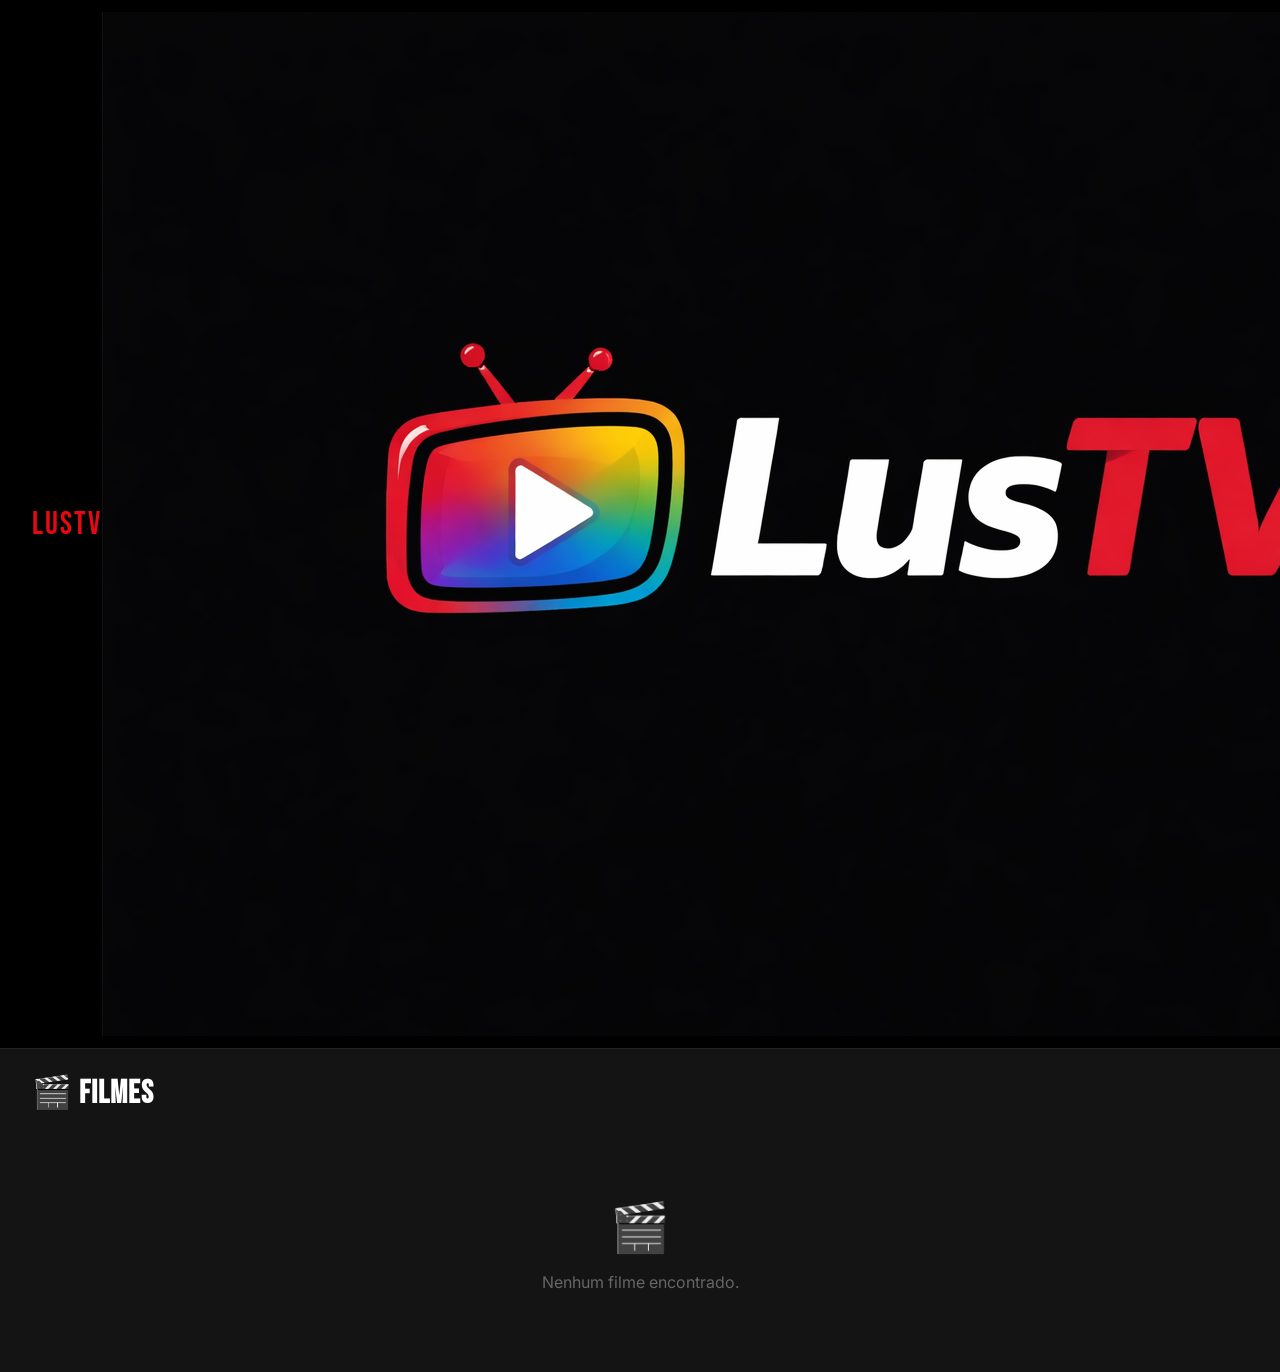
==== index.html @ 3dfade58 "Update index.html" ====
<!DOCTYPE html>
<html lang="pt-BR">
<head>
  <meta charset="UTF-8">
  <meta name="viewport" content="width=device-width, initial-scale=1.0">
  <title>Cineflix</title>
  <link rel="stylesheet" href="style.css">
</head>
<body>

  <header>
    <div class="logo">LusTV</div>
    <img src="logo.png" class="logo">

    <nav id="nav">
      <button class="active" data-aba="filmes">🎬 Filmes</button>
      <button data-aba="series">📺 Séries</button>
      <button data-aba="documentarios">🎥 Documentários</button>
      <button data-aba="animes">🎌 Animes</button>
      <button data-aba="favoritos">❤️ Favoritos</button>
    </nav>
    <div class="search-wrap">
      <svg viewBox="0 0 24 24" xmlns="http://www.w3.org/2000/svg">
        <path d="M21 21l-4.35-4.35M17 11A6 6 0 1 1 5 11a6 6 0 0 1 12 0z" fill="none" stroke="#888" stroke-width="2.5" stroke-linecap="round"/>
      </svg>
      <input type="text" id="search" placeholder="Buscar...">
    </div>
  </header>

  <h1 id="page-title">🎬 Filmes</h1>
  <div id="main-content"></div>

  <script src="filme.js"></script>
</body>
</html>
---- style.css ----
@import url('https://fonts.googleapis.com/css2?family=Bebas+Neue&family=Inter:wght@400;500;600;700&display=swap');

* { box-sizing: border-box; margin: 0; padding: 0; }

body {
  background: #141414;
  color: #fff;
  font-family: 'Inter', sans-serif;
  min-height: 100vh;
}

/* ====== HEADER ====== */
header {
  background: #000;
  padding: 0.75rem 2rem;
  display: flex;
  align-items: center;
  justify-content: space-between;
  position: sticky;
  top: 0;
  z-index: 100;
  border-bottom: 1px solid #222;
}

.logo {
  color: #e50914;
  font-family: 'Bebas Neue', sans-serif;
  font-size: 2rem;
  letter-spacing: 2px;
}

nav {
  display: flex;
  gap: 0.25rem;
}

nav button {
  background: none;
  border: none;
  color: #aaa;
  font-size: 0.85rem;
  font-family: 'Inter', sans-serif;
  cursor: pointer;
  padding: 6px 12px;
  border-radius: 4px;
  border-bottom: 2px solid transparent;
  transition: color 0.2s, border-color 0.2s, background 0.2s;
}

nav button:hover { color: #fff; background: #1a1a1a; }
nav button.active { color: #fff; border-bottom: 2px solid #e50914; }

/* ====== BUSCA ====== */
.search-wrap {
  display: flex;
  align-items: center;
  background: #1a1a1a;
  border: 1px solid #333;
  border-radius: 20px;
  padding: 5px 14px;
  gap: 8px;
  transition: border-color 0.2s;
}

.search-wrap:focus-within { border-color: #666; }

.search-wrap svg { width: 14px; height: 14px; fill: #888; flex-shrink: 0; }

.search-wrap input {
  background: none;
  border: none;
  color: #fff;
  font-size: 0.85rem;
  font-family: 'Inter', sans-serif;
  outline: none;
  width: 180px;
}

.search-wrap input::placeholder { color: #666; }

/* ====== PAGE TITLE ====== */
#page-title {
  font-family: 'Bebas Neue', sans-serif;
  font-size: 2rem;
  letter-spacing: 1px;
  padding: 1.5rem 2rem 0.25rem;
  color: #fff;
}

/* ====== SECTION LABEL ====== */
.section-label {
  font-size: 1rem;
  font-weight: 600;
  color: #e5e5e5;
  padding: 1.4rem 2rem 0.5rem;
}

/* ====== GRID ====== */
.grid {
  display: grid;
  grid-template-columns: repeat(auto-fill, minmax(145px, 1fr));
  gap: 10px;
  padding: 0.5rem 2rem;
}

/* ====== CARD ====== */
.movie-card {
  position: relative;
  border-radius: 6px;
  overflow: hidden;
  cursor: pointer;
  background: #222;
  aspect-ratio: 2/3;
  transition: transform 0.25s ease, box-shadow 0.25s ease;
}

.movie-card:hover {
  transform: scale(1.05);
  box-shadow: 0 12px 32px rgba(0, 0, 0, 0.85);
  z-index: 2;
}

.movie-card img {
  width: 100%;
  height: 100%;
  object-fit: cover;
  display: block;
}

.placeholder-img {
  width: 100%;
  height: 100%;
  background: #2a2a2a;
  display: flex;
  align-items: center;
  justify-content: center;
  font-size: 2.5rem;
  color: #444;
}

.card-overlay {
  position: absolute;
  bottom: 0; left: 0; right: 0;
  background: linear-gradient(to top, rgba(0,0,0,0.95) 0%, transparent 100%);
  padding: 2rem 0.6rem 0.6rem;
  opacity: 0;
  transition: opacity 0.25s;
}

.movie-card:hover .card-overlay { opacity: 1; }

.card-title {
  font-size: 0.75rem;
  font-weight: 600;
  line-height: 1.3;
  color: #fff;
}

/* ====== FAV BUTTON ====== */
.fav-btn {
  position: absolute;
  top: 6px; right: 6px;
  background: rgba(0, 0, 0, 0.65);
  border: 1.5px solid rgba(255,255,255,0.2);
  border-radius: 50%;
  width: 30px;
  height: 30px;
  display: flex;
  align-items: center;
  justify-content: center;
  cursor: pointer;
  font-size: 13px;
  line-height: 1;
  transition: background 0.2s, transform 0.15s, border-color 0.2s;
  opacity: 0;
  color: #fff;
}

.movie-card:hover .fav-btn { opacity: 1; }
.fav-btn:hover { transform: scale(1.2); border-color: rgba(255,255,255,0.5); }
.fav-btn.active {
  background: #e50914;
  border-color: #e50914;
  opacity: 1;
}

/* ====== EMPTY STATE ====== */
.empty-state {
  text-align: center;
  color: #666;
  padding: 5rem 2rem;
  font-size: 1rem;
}

.empty-state span {
  display: block;
  font-size: 3rem;
  margin-bottom: 1rem;
}

/* ====== LOADING ====== */
.loading {
  display: flex;
  gap: 8px;
  padding: 3rem;
  justify-content: center;
  align-items: center;
}

.dot {
  width: 9px; height: 9px;
  background: #e50914;
  border-radius: 50%;
  animation: bounce 0.9s infinite ease-in-out;
}

.dot:nth-child(2) { animation-delay: 0.15s; }
.dot:nth-child(3) { animation-delay: 0.3s; }

@keyframes bounce {
  0%, 80%, 100% { transform: scale(0.5); opacity: 0.3; }
  40%            { transform: scale(1);   opacity: 1; }
}

/* ====== RESPONSIVE ====== */
@media (max-width: 768px) {
  header { flex-wrap: wrap; gap: 0.75rem; padding: 0.75rem 1rem; }
  nav { order: 3; width: 100%; overflow-x: auto; gap: 0; }
  nav button { white-space: nowrap; font-size: 0.8rem; padding: 5px 10px; }
  .search-wrap { order: 2; }
  .search-wrap input { width: 120px; }
  .grid { grid-template-columns: repeat(auto-fill, minmax(110px, 1fr)); padding: 0.5rem 1rem; }
  #page-title { padding: 1rem 1rem 0.25rem; }
  .section-label { padding: 1rem 1rem 0.4rem; }
}
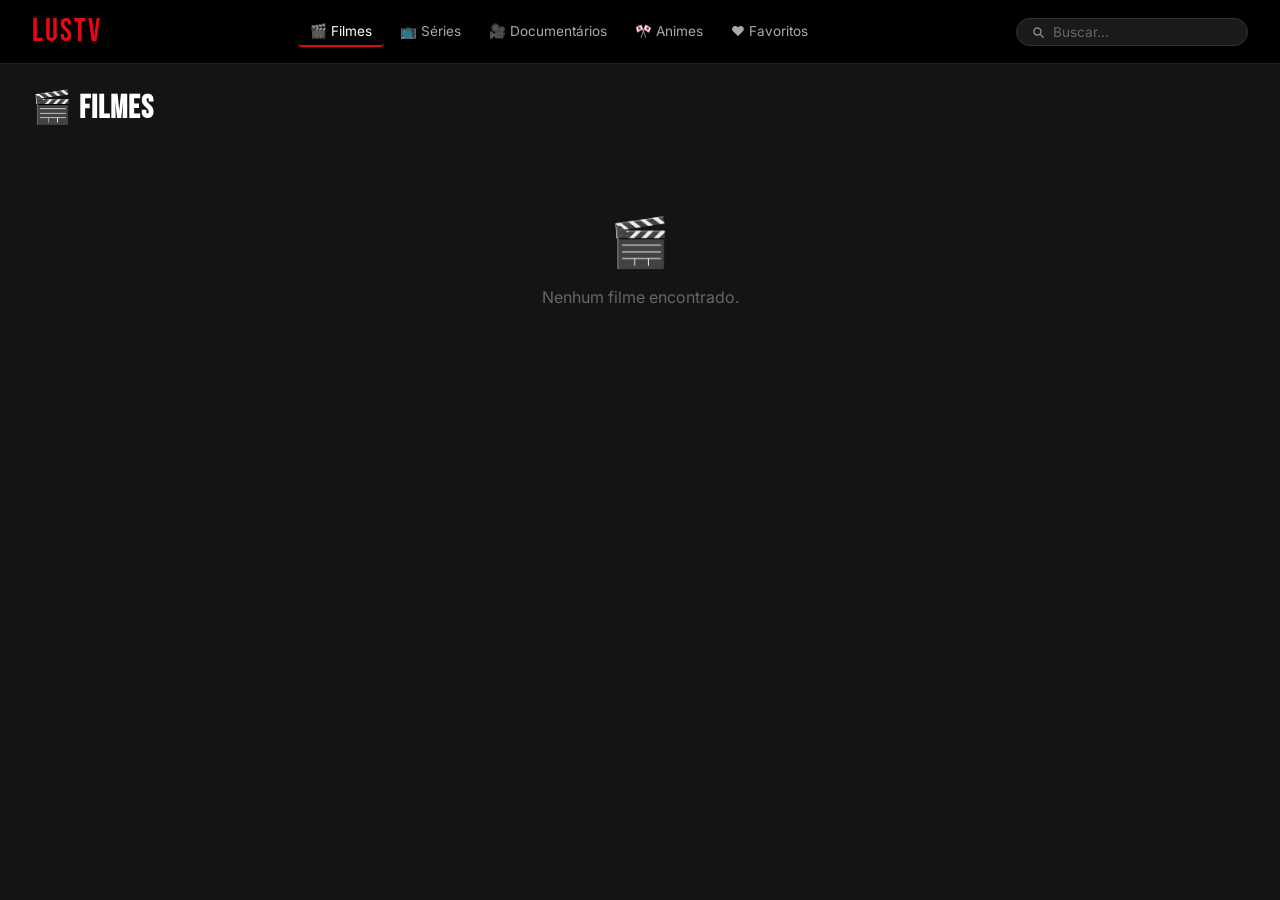
==== commit 5886732b: "Update index.html" ====
--- a/index.html
+++ b/index.html
@@ -10,8 +10,6 @@
 
   <header>
     <div class="logo">LusTV</div>
-    <img src="logo.png" class="logo">
-
     <nav id="nav">
       <button class="active" data-aba="filmes">🎬 Filmes</button>
       <button data-aba="series">📺 Séries</button>
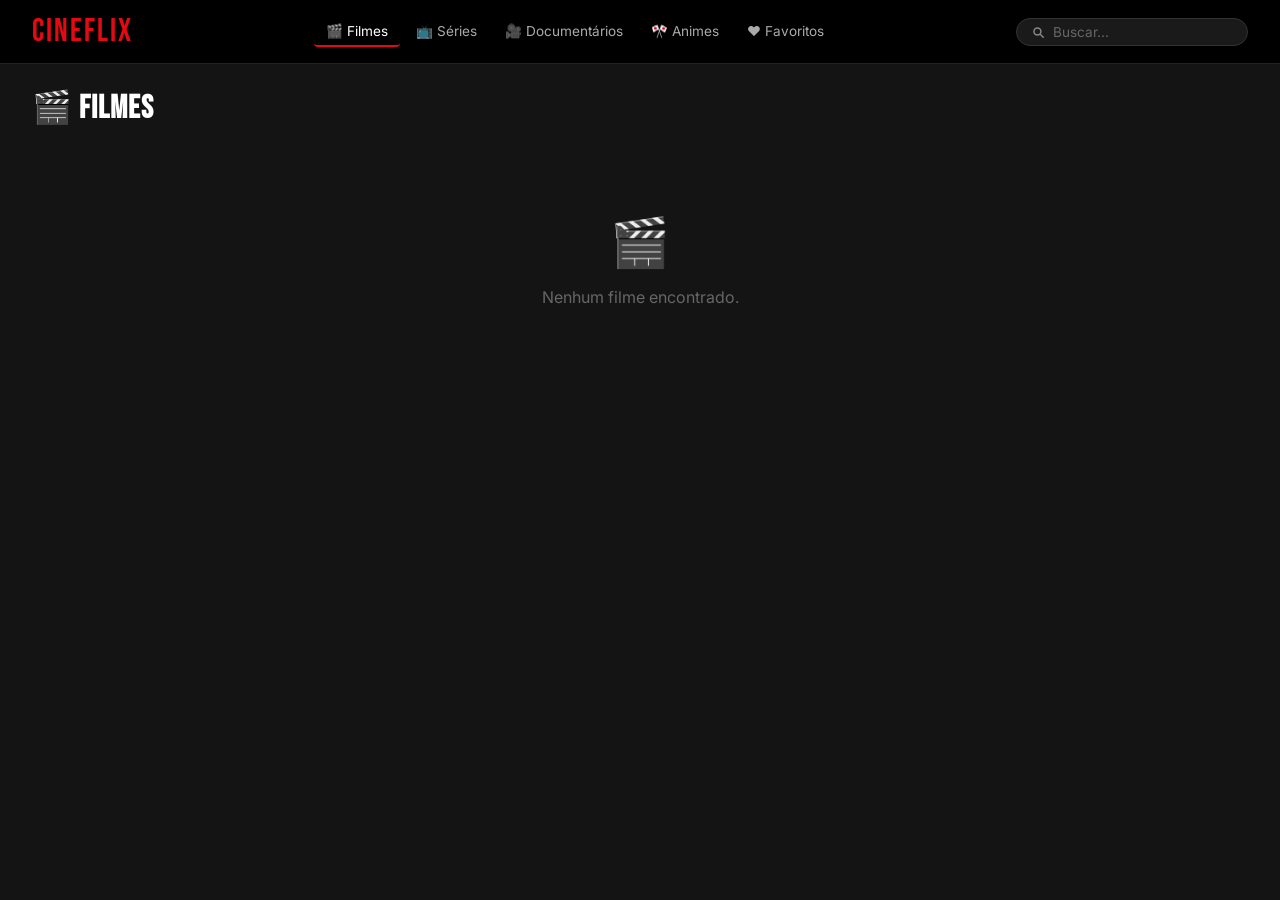
==== commit 9af6d51f: "Update index.html" ====
--- a/index.html
+++ b/index.html
@@ -9,7 +9,7 @@
 <body>
 
   <header>
-    <div class="logo">LusTV</div>
+    <div class="logo">CINEFLIX</div>
     <nav id="nav">
       <button class="active" data-aba="filmes">🎬 Filmes</button>
       <button data-aba="series">📺 Séries</button>
@@ -28,6 +28,23 @@
   <h1 id="page-title">🎬 Filmes</h1>
   <div id="main-content"></div>
 
+  <!-- MODAL -->
+  <div id="modal-overlay">
+    <div id="modal">
+      <button id="modal-close">✕</button>
+      <div id="modal-trailer"></div>
+      <div id="modal-body">
+        <div id="modal-poster"></div>
+        <div id="modal-info">
+          <h2 id="modal-title"></h2>
+          <div id="modal-meta"></div>
+          <p id="modal-overview"></p>
+          <button id="modal-fav-btn">♡ Favoritar</button>
+        </div>
+      </div>
+    </div>
+  </div>
+
   <script src="filme.js"></script>
 </body>
 </html>
--- a/style.css
+++ b/style.css
@@ -233,3 +233,172 @@
   #page-title { padding: 1rem 1rem 0.25rem; }
   .section-label { padding: 1rem 1rem 0.4rem; }
 }
+
+/* ====== MODAL ====== */
+#modal-overlay {
+  display: none;
+  position: fixed;
+  inset: 0;
+  background: rgba(0, 0, 0, 0.85);
+  z-index: 999;
+  align-items: center;
+  justify-content: center;
+  padding: 1.5rem;
+  backdrop-filter: blur(4px);
+}
+
+#modal-overlay.open {
+  display: flex;
+}
+
+#modal {
+  background: #1a1a1a;
+  border-radius: 10px;
+  width: 100%;
+  max-width: 860px;
+  max-height: 90vh;
+  overflow-y: auto;
+  position: relative;
+  animation: modalIn 0.25s ease;
+}
+
+@keyframes modalIn {
+  from { transform: scale(0.93); opacity: 0; }
+  to   { transform: scale(1);    opacity: 1; }
+}
+
+#modal-close {
+  position: absolute;
+  top: 12px; right: 14px;
+  background: rgba(0,0,0,0.6);
+  border: none;
+  color: #fff;
+  font-size: 1.3rem;
+  cursor: pointer;
+  width: 34px;
+  height: 34px;
+  border-radius: 50%;
+  display: flex;
+  align-items: center;
+  justify-content: center;
+  z-index: 10;
+  transition: background 0.2s;
+}
+
+#modal-close:hover { background: #e50914; }
+
+#modal-trailer {
+  width: 100%;
+  aspect-ratio: 16/9;
+  background: #000;
+  border-radius: 10px 10px 0 0;
+  overflow: hidden;
+}
+
+#modal-trailer iframe {
+  width: 100%;
+  height: 100%;
+  border: none;
+  display: block;
+}
+
+.modal-no-trailer {
+  width: 100%;
+  aspect-ratio: 16/9;
+  background: #111;
+  display: flex;
+  flex-direction: column;
+  align-items: center;
+  justify-content: center;
+  color: #444;
+  font-size: 0.9rem;
+  gap: 0.5rem;
+  border-radius: 10px 10px 0 0;
+}
+
+.modal-no-trailer span { font-size: 2.5rem; }
+
+#modal-body {
+  padding: 1.5rem;
+  display: flex;
+  gap: 1.25rem;
+}
+
+#modal-poster {
+  flex-shrink: 0;
+  width: 110px;
+  border-radius: 6px;
+  overflow: hidden;
+  background: #222;
+  align-self: flex-start;
+}
+
+#modal-poster img {
+  width: 100%;
+  display: block;
+}
+
+#modal-info { flex: 1; }
+
+#modal-title {
+  font-family: 'Bebas Neue', sans-serif;
+  font-size: 1.6rem;
+  letter-spacing: 1px;
+  margin-bottom: 0.4rem;
+  color: #fff;
+  line-height: 1.2;
+}
+
+#modal-meta {
+  display: flex;
+  gap: 0.75rem;
+  flex-wrap: wrap;
+  margin-bottom: 0.9rem;
+}
+
+.modal-badge {
+  background: #2a2a2a;
+  border: 1px solid #333;
+  color: #aaa;
+  font-size: 0.75rem;
+  padding: 3px 10px;
+  border-radius: 20px;
+}
+
+.modal-badge.rating {
+  background: #e50914;
+  border-color: #e50914;
+  color: #fff;
+  font-weight: 600;
+}
+
+#modal-overview {
+  font-size: 0.875rem;
+  line-height: 1.7;
+  color: #bbb;
+  margin-bottom: 1.1rem;
+}
+
+#modal-fav-btn {
+  background: none;
+  border: 1.5px solid #e50914;
+  color: #e50914;
+  font-size: 0.85rem;
+  padding: 7px 18px;
+  border-radius: 20px;
+  cursor: pointer;
+  transition: background 0.2s, color 0.2s;
+  font-family: 'Inter', sans-serif;
+}
+
+#modal-fav-btn:hover,
+#modal-fav-btn.active {
+  background: #e50914;
+  color: #fff;
+}
+
+@media (max-width: 600px) {
+  #modal-body { flex-direction: column; }
+  #modal-poster { width: 80px; }
+  #modal-title { font-size: 1.3rem; }
+}
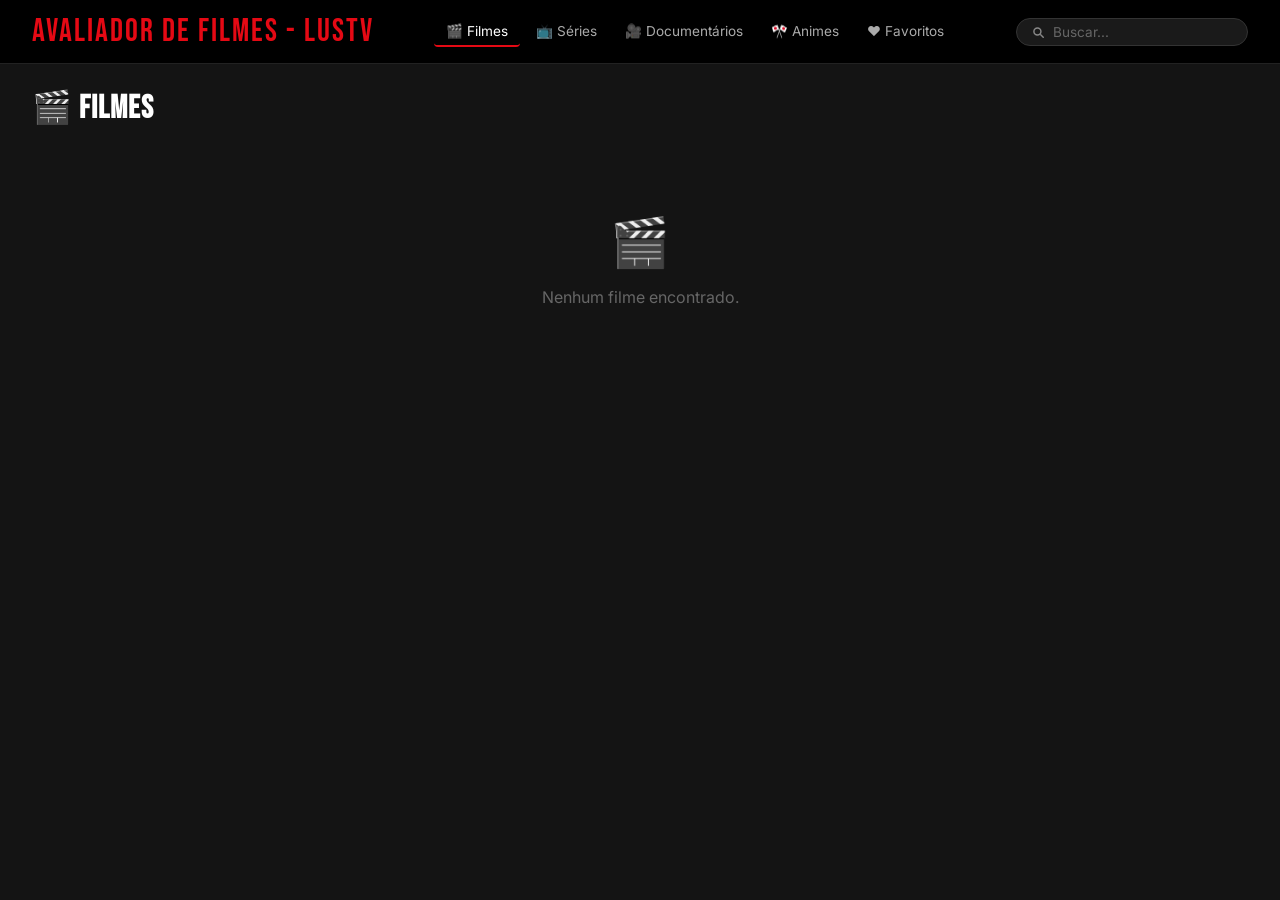
==== commit 995a92a2: "Update index.html" ====
--- a/index.html
+++ b/index.html
@@ -9,7 +9,7 @@
 <body>
 
   <header>
-    <div class="logo">CINEFLIX</div>
+    <div class="logo">Avaliador de Filmes - LusTV</div>
     <nav id="nav">
       <button class="active" data-aba="filmes">🎬 Filmes</button>
       <button data-aba="series">📺 Séries</button>
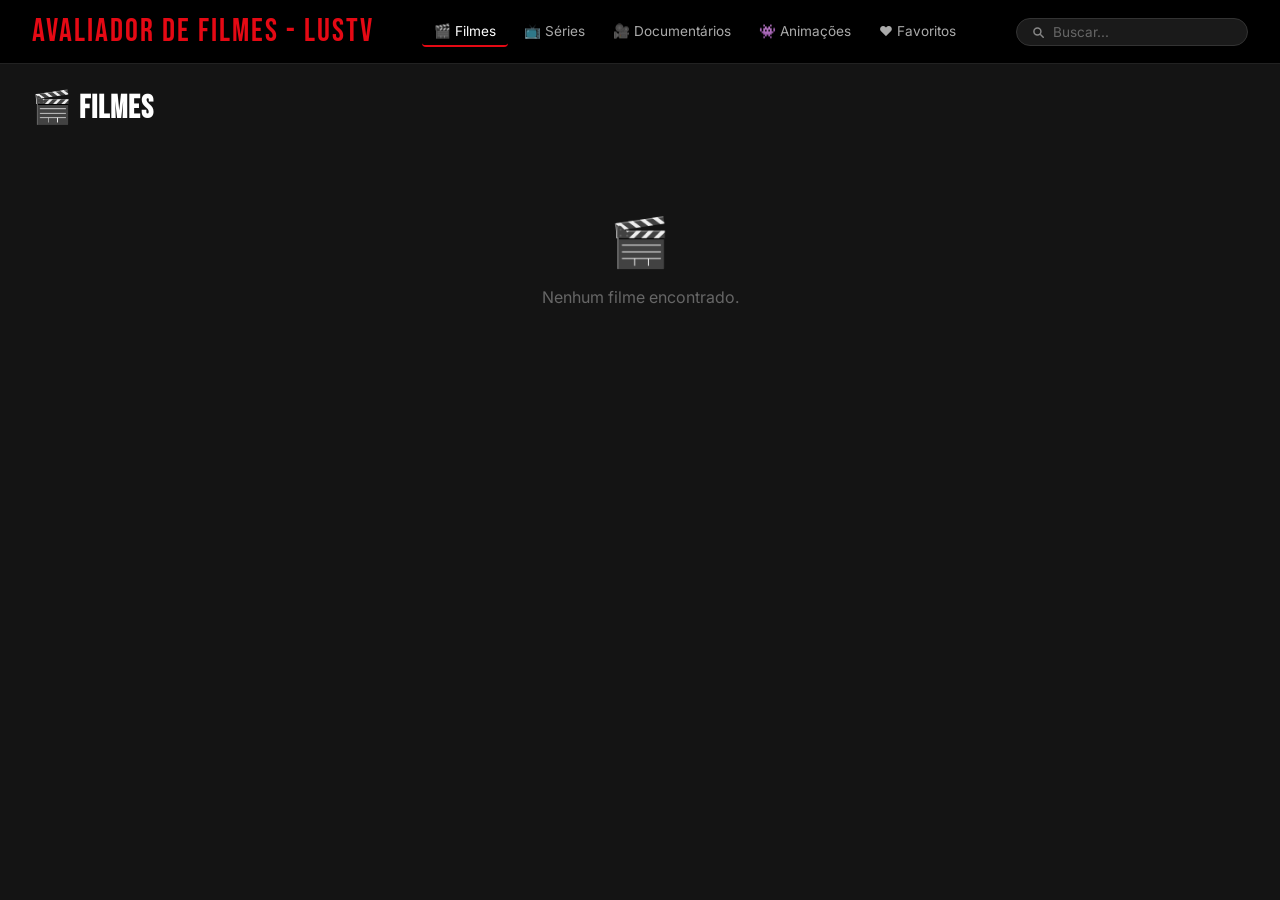
==== commit e6d1039a: "Update index.html" ====
--- a/index.html
+++ b/index.html
@@ -14,7 +14,7 @@
       <button class="active" data-aba="filmes">🎬 Filmes</button>
       <button data-aba="series">📺 Séries</button>
       <button data-aba="documentarios">🎥 Documentários</button>
-      <button data-aba="animes">🎌 Animes</button>
+      <button data-aba="animes">👾 Animações</button>
       <button data-aba="favoritos">❤️ Favoritos</button>
     </nav>
     <div class="search-wrap">
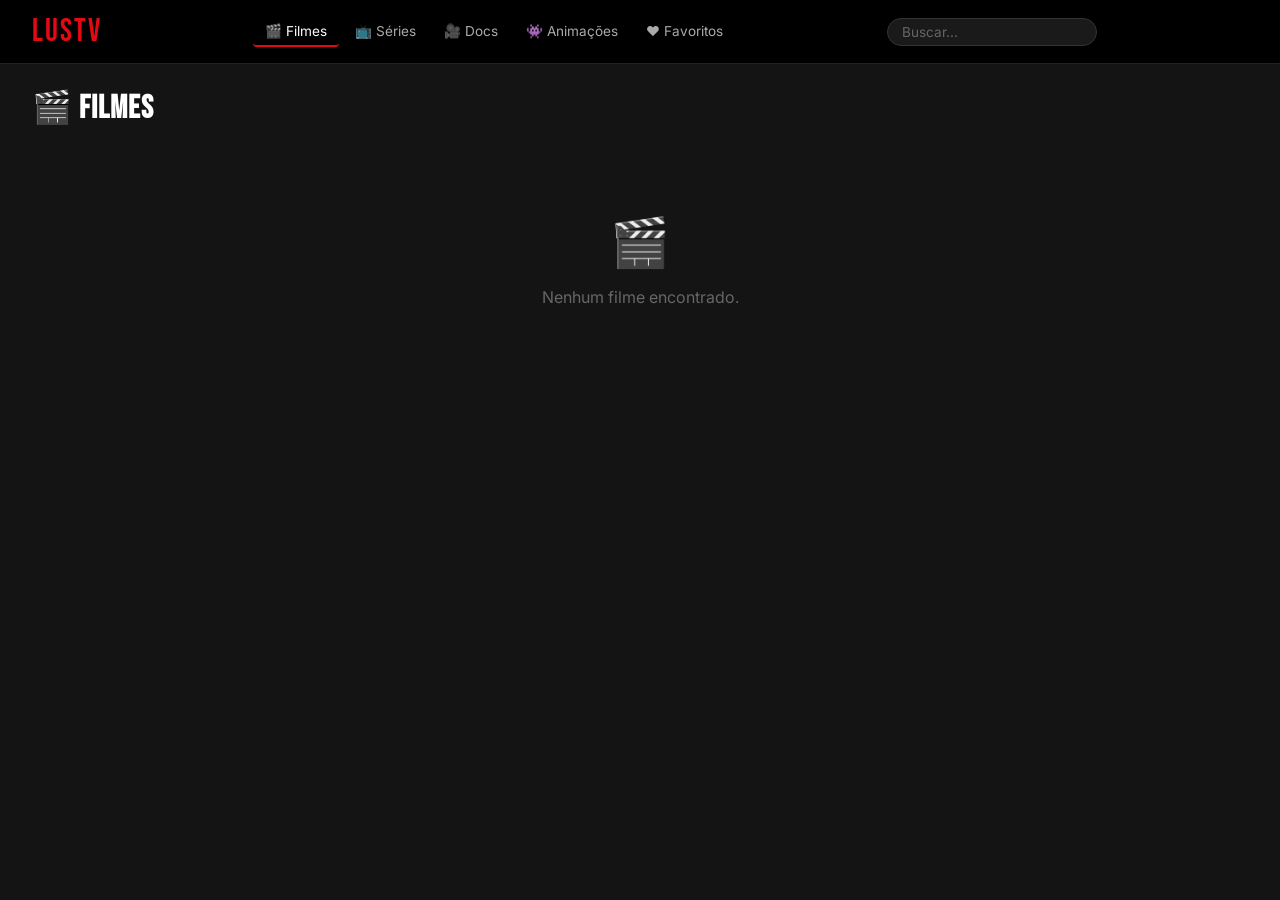
==== commit 48c656ee: "Update index.html" ====
--- a/index.html
+++ b/index.html
@@ -2,49 +2,108 @@
 <html lang="pt-BR">
 <head>
   <meta charset="UTF-8">
-  <meta name="viewport" content="width=device-width, initial-scale=1.0">
-  <title>Cineflix</title>
+  <title>LusTV</title>
   <link rel="stylesheet" href="style.css">
 </head>
 <body>
 
-  <header>
-    <div class="logo">Avaliador de Filmes - LusTV</div>
-    <nav id="nav">
-      <button class="active" data-aba="filmes">🎬 Filmes</button>
-      <button data-aba="series">📺 Séries</button>
-      <button data-aba="documentarios">🎥 Documentários</button>
-      <button data-aba="animes">👾 Animações</button>
-      <button data-aba="favoritos">❤️ Favoritos</button>
-    </nav>
-    <div class="search-wrap">
-      <svg viewBox="0 0 24 24" xmlns="http://www.w3.org/2000/svg">
-        <path d="M21 21l-4.35-4.35M17 11A6 6 0 1 1 5 11a6 6 0 0 1 12 0z" fill="none" stroke="#888" stroke-width="2.5" stroke-linecap="round"/>
-      </svg>
-      <input type="text" id="search" placeholder="Buscar...">
+<header>
+  <div class="logo">LusTV</div>
+
+  <nav>
+    <button class="active" data-aba="filmes">🎬 Filmes</button>
+    <button data-aba="series">📺 Séries</button>
+    <button data-aba="documentarios">🎥 Docs</button>
+    <button data-aba="animes">👾 Animações</button>
+    <button data-aba="favoritos">❤️ Favoritos</button>
+  </nav>
+
+  <div class="search-wrap">
+    <input type="text" id="search" placeholder="Buscar...">
+  </div>
+
+  <div id="login-box">
+    <!-- preenchido pelo JS -->
+  </div>
+</header>
+
+<h1 id="page-title">🎬 Filmes</h1>
+<div id="main-content"></div>
+
+<!-- ======= MODAL FILME ======= -->
+<div id="modal-overlay">
+  <div id="modal">
+    <button id="modal-close">✕</button>
+    <div id="modal-trailer"></div>
+
+    <div id="modal-body">
+      <div id="modal-poster"></div>
+
+      <div id="modal-info">
+        <h2 id="modal-title"></h2>
+        <div id="modal-meta"></div>
+        <p id="modal-overview"></p>
+        <button id="modal-fav-btn">♡ Favoritar</button>
+      </div>
     </div>
-  </header>
 
-  <h1 id="page-title">🎬 Filmes</h1>
-  <div id="main-content"></div>
+    <!-- AVALIAÇÕES DENTRO DO MODAL -->
+    <section id="avaliacoes">
+      <div class="av-form-card" id="av-form-wrap">
+        <h3>Avaliar</h3>
 
-  <!-- MODAL -->
-  <div id="modal-overlay">
-    <div id="modal">
-      <button id="modal-close">✕</button>
-      <div id="modal-trailer"></div>
-      <div id="modal-body">
-        <div id="modal-poster"></div>
-        <div id="modal-info">
-          <h2 id="modal-title"></h2>
-          <div id="modal-meta"></div>
-          <p id="modal-overview"></p>
-          <button id="modal-fav-btn">♡ Favoritar</button>
+        <div id="av-login-aviso" style="display:none">
+          <p>Faça <a href="#" id="av-link-login">login</a> para avaliar.</p>
+        </div>
+
+        <div id="av-form-fields">
+          <div class="av-estrelas" id="av-estrelas">
+            <button data-v="1">★</button>
+            <button data-v="2">★</button>
+            <button data-v="3">★</button>
+            <button data-v="4">★</button>
+            <button data-v="5">★</button>
+          </div>
+          <span id="av-hint">Selecione uma nota</span>
+          <textarea id="av-comentario" placeholder="Comentário (opcional)..."></textarea>
+          <button id="av-btn" disabled>Enviar avaliação</button>
         </div>
       </div>
+
+      <div class="av-lista-card">
+        <h3>Avaliações</h3>
+        <div id="av-resumo"></div>
+        <div id="av-lista"></div>
+      </div>
+    </section>
+  </div>
+</div>
+
+<!-- ======= MODAL LOGIN ======= -->
+<div id="login-modal-overlay">
+  <div id="login-modal">
+    <button id="login-modal-close">✕</button>
+    <div class="login-modal-header">
+      <div class="login-logo">LusTV</div>
+      <p>Entre para salvar favoritos e avaliar títulos</p>
+    </div>
+
+    <div class="login-modal-body">
+      <div class="login-field">
+        <label for="lm-nome">Nome de usuário</label>
+        <input type="text" id="lm-nome" placeholder="Como quer ser chamado?" maxlength="30" autocomplete="off">
+      </div>
+      <div class="login-field">
+        <label for="lm-senha">Senha</label>
+        <input type="password" id="lm-senha" placeholder="Crie uma senha" maxlength="40">
+      </div>
+      <div id="login-error" class="login-error"></div>
+      <button id="lm-entrar-btn">Entrar / Cadastrar</button>
+      <p class="login-hint">Novo usuário? Basta digitar um nome e senha — a conta é criada automaticamente.</p>
     </div>
   </div>
+</div>
 
-  <script src="filme.js"></script>
+<script src="filme.js"></script>
 </body>
 </html>
--- a/style.css
+++ b/style.css
@@ -64,8 +64,6 @@
 
 .search-wrap:focus-within { border-color: #666; }
 
-.search-wrap svg { width: 14px; height: 14px; fill: #888; flex-shrink: 0; }
-
 .search-wrap input {
   background: none;
   border: none;
@@ -77,6 +75,193 @@
 }
 
 .search-wrap input::placeholder { color: #666; }
+
+/* ====== LOGIN BOX (header) ====== */
+#login-box {
+  display: flex;
+  align-items: center;
+  gap: 8px;
+}
+
+.btn-entrar {
+  background: #e50914;
+  border: none;
+  color: #fff;
+  font-family: 'Inter', sans-serif;
+  font-size: 0.82rem;
+  font-weight: 600;
+  padding: 6px 16px;
+  border-radius: 20px;
+  cursor: pointer;
+  transition: background 0.2s;
+}
+.btn-entrar:hover { background: #b8070f; }
+
+.user-chip {
+  display: flex;
+  align-items: center;
+  gap: 8px;
+  background: rgba(255,255,255,0.06);
+  border: 1px solid #333;
+  border-radius: 20px;
+  padding: 4px 12px 4px 5px;
+}
+
+.user-avatar-sm {
+  width: 28px;
+  height: 28px;
+  border-radius: 50%;
+  background: #e50914;
+  display: flex;
+  align-items: center;
+  justify-content: center;
+  font-size: 11px;
+  font-weight: 700;
+  color: #fff;
+  flex-shrink: 0;
+}
+
+.user-chip-nome {
+  font-size: 0.82rem;
+  font-weight: 500;
+  color: #eee;
+}
+
+.btn-sair {
+  background: none;
+  border: none;
+  color: #666;
+  font-size: 0.75rem;
+  cursor: pointer;
+  padding: 2px 4px;
+  font-family: 'Inter', sans-serif;
+  transition: color 0.2s;
+}
+.btn-sair:hover { color: #e50914; }
+
+/* ====== MODAL LOGIN ====== */
+#login-modal-overlay {
+  display: none;
+  position: fixed;
+  inset: 0;
+  background: rgba(0,0,0,0.85);
+  z-index: 1100;
+  align-items: center;
+  justify-content: center;
+  padding: 1.5rem;
+  backdrop-filter: blur(6px);
+}
+#login-modal-overlay.open { display: flex; }
+
+#login-modal {
+  background: #1a1a1a;
+  border: 1px solid #2a2a2a;
+  border-radius: 12px;
+  width: 100%;
+  max-width: 400px;
+  position: relative;
+  animation: modalIn 0.22s ease;
+}
+
+#login-modal-close {
+  position: absolute;
+  top: 12px; right: 14px;
+  background: rgba(0,0,0,0.5);
+  border: none;
+  color: #aaa;
+  font-size: 1.1rem;
+  cursor: pointer;
+  width: 30px; height: 30px;
+  border-radius: 50%;
+  display: flex;
+  align-items: center;
+  justify-content: center;
+  transition: background 0.2s, color 0.2s;
+}
+#login-modal-close:hover { background: #e50914; color: #fff; }
+
+.login-modal-header {
+  padding: 2rem 2rem 1rem;
+  text-align: center;
+  border-bottom: 1px solid #222;
+}
+
+.login-logo {
+  color: #e50914;
+  font-family: 'Bebas Neue', sans-serif;
+  font-size: 2.2rem;
+  letter-spacing: 3px;
+  margin-bottom: 0.4rem;
+}
+
+.login-modal-header p {
+  font-size: 0.85rem;
+  color: #777;
+}
+
+.login-modal-body {
+  padding: 1.5rem 2rem 2rem;
+  display: flex;
+  flex-direction: column;
+  gap: 1rem;
+}
+
+.login-field {
+  display: flex;
+  flex-direction: column;
+  gap: 5px;
+}
+
+.login-field label {
+  font-size: 0.78rem;
+  font-weight: 600;
+  color: #888;
+  text-transform: uppercase;
+  letter-spacing: 0.5px;
+}
+
+.login-field input {
+  background: #111;
+  border: 1px solid #2e2e2e;
+  border-radius: 8px;
+  padding: 10px 13px;
+  font-size: 0.9rem;
+  font-family: 'Inter', sans-serif;
+  color: #fff;
+  outline: none;
+  transition: border-color 0.2s, box-shadow 0.2s;
+}
+.login-field input:focus {
+  border-color: #e50914;
+  box-shadow: 0 0 0 2px rgba(229,9,20,0.18);
+}
+
+.login-error {
+  font-size: 0.8rem;
+  color: #e57373;
+  min-height: 1rem;
+}
+
+#lm-entrar-btn {
+  background: #e50914;
+  border: none;
+  color: #fff;
+  font-family: 'Inter', sans-serif;
+  font-size: 0.95rem;
+  font-weight: 600;
+  padding: 11px;
+  border-radius: 8px;
+  cursor: pointer;
+  transition: background 0.2s;
+}
+#lm-entrar-btn:hover { background: #b8070f; }
+
+.login-hint {
+  font-size: 0.78rem;
+  color: #555;
+  text-align: center;
+  line-height: 1.5;
+}
 
 /* ====== PAGE TITLE ====== */
 #page-title {
@@ -221,6 +406,358 @@
   0%, 80%, 100% { transform: scale(0.5); opacity: 0.3; }
   40%            { transform: scale(1);   opacity: 1; }
 }
+
+/* ====== MODAL FILME ====== */
+#modal-overlay {
+  display: none;
+  position: fixed;
+  inset: 0;
+  background: rgba(0, 0, 0, 0.85);
+  z-index: 999;
+  align-items: flex-start;
+  justify-content: center;
+  padding: 1.5rem;
+  overflow-y: auto;
+  backdrop-filter: blur(4px);
+}
+
+#modal-overlay.open { display: flex; }
+
+#modal {
+  background: #1a1a1a;
+  border-radius: 10px;
+  width: 100%;
+  max-width: 860px;
+  position: relative;
+  animation: modalIn 0.25s ease;
+  margin: auto;
+}
+
+@keyframes modalIn {
+  from { transform: scale(0.93); opacity: 0; }
+  to   { transform: scale(1);    opacity: 1; }
+}
+
+#modal-close {
+  position: absolute;
+  top: 12px; right: 14px;
+  background: rgba(0,0,0,0.6);
+  border: none;
+  color: #fff;
+  font-size: 1.3rem;
+  cursor: pointer;
+  width: 34px;
+  height: 34px;
+  border-radius: 50%;
+  display: flex;
+  align-items: center;
+  justify-content: center;
+  z-index: 10;
+  transition: background 0.2s;
+}
+
+#modal-close:hover { background: #e50914; }
+
+#modal-trailer {
+  width: 100%;
+  aspect-ratio: 16/9;
+  background: #000;
+  border-radius: 10px 10px 0 0;
+  overflow: hidden;
+}
+
+#modal-trailer iframe {
+  width: 100%;
+  height: 100%;
+  border: none;
+  display: block;
+}
+
+.modal-no-trailer {
+  width: 100%;
+  aspect-ratio: 16/9;
+  background: #111;
+  display: flex;
+  flex-direction: column;
+  align-items: center;
+  justify-content: center;
+  color: #444;
+  font-size: 0.9rem;
+  gap: 0.5rem;
+  border-radius: 10px 10px 0 0;
+}
+
+.modal-no-trailer span { font-size: 2.5rem; }
+
+#modal-body {
+  padding: 1.5rem;
+  display: flex;
+  gap: 1.25rem;
+}
+
+#modal-poster {
+  flex-shrink: 0;
+  width: 110px;
+  border-radius: 6px;
+  overflow: hidden;
+  background: #222;
+  align-self: flex-start;
+}
+
+#modal-poster img { width: 100%; display: block; }
+
+#modal-info { flex: 1; }
+
+#modal-title {
+  font-family: 'Bebas Neue', sans-serif;
+  font-size: 1.6rem;
+  letter-spacing: 1px;
+  margin-bottom: 0.4rem;
+  color: #fff;
+  line-height: 1.2;
+}
+
+#modal-meta {
+  display: flex;
+  gap: 0.75rem;
+  flex-wrap: wrap;
+  margin-bottom: 0.9rem;
+}
+
+.modal-badge {
+  background: #2a2a2a;
+  border: 1px solid #333;
+  color: #aaa;
+  font-size: 0.75rem;
+  padding: 3px 10px;
+  border-radius: 20px;
+}
+
+.modal-badge.rating {
+  background: #e50914;
+  border-color: #e50914;
+  color: #fff;
+  font-weight: 600;
+}
+
+#modal-overview {
+  font-size: 0.875rem;
+  line-height: 1.7;
+  color: #bbb;
+  margin-bottom: 1.1rem;
+}
+
+#modal-fav-btn {
+  background: none;
+  border: 1.5px solid #e50914;
+  color: #e50914;
+  font-size: 0.85rem;
+  padding: 7px 18px;
+  border-radius: 20px;
+  cursor: pointer;
+  transition: background 0.2s, color 0.2s;
+  font-family: 'Inter', sans-serif;
+}
+
+#modal-fav-btn:hover,
+#modal-fav-btn.active {
+  background: #e50914;
+  color: #fff;
+}
+
+/* ====== AVALIAÇÕES (dentro do modal) ====== */
+#avaliacoes {
+  padding: 0 1.5rem 2rem;
+  border-top: 1px solid #252525;
+  margin-top: 0.5rem;
+  padding-top: 1.5rem;
+}
+
+.av-form-card,
+.av-lista-card {
+  background: #141428;
+  border: 1px solid #2e2e4d;
+  border-radius: 12px;
+  padding: 1.25rem 1.5rem;
+  margin-bottom: 1.25rem;
+}
+
+.av-form-card h3,
+.av-lista-card h3 {
+  font-size: 15px;
+  font-weight: 600;
+  margin-bottom: 1rem;
+  color: #fff;
+}
+
+.av-form-card textarea {
+  width: 100%;
+  background: #0e0e22;
+  border: 1px solid #2e2e4d;
+  border-radius: 8px;
+  padding: 9px 13px;
+  font-size: 14px;
+  font-family: inherit;
+  color: #eee;
+  height: 70px;
+  resize: none;
+  margin-top: 10px;
+}
+
+.av-form-card textarea:focus {
+  outline: none;
+  border-color: #7c6ff7;
+  box-shadow: 0 0 0 2px rgba(124,111,247,0.2);
+}
+
+.av-estrelas {
+  display: flex;
+  gap: 4px;
+  margin: 4px 0;
+}
+
+.av-estrelas button {
+  background: none;
+  border: none;
+  cursor: pointer;
+  font-size: 28px;
+  color: #333;
+  padding: 0;
+  line-height: 1;
+  transition: transform 0.1s;
+}
+
+.av-estrelas button.ativa {
+  color: #EF9F27;
+  transform: scale(1.15);
+}
+
+#av-hint {
+  font-size: 12px;
+  color: #666;
+  display: block;
+  margin-bottom: 2px;
+}
+
+#av-btn {
+  margin-top: 12px;
+  background: #7c6ff7;
+  color: #fff;
+  border: none;
+  border-radius: 8px;
+  padding: 9px 22px;
+  font-size: 14px;
+  font-family: inherit;
+  cursor: pointer;
+  transition: background 0.15s;
+  display: block;
+}
+
+#av-btn:hover  { background: #5a50c8; }
+#av-btn:disabled { opacity: 0.4; cursor: default; }
+
+#av-login-aviso p {
+  font-size: 13px;
+  color: #888;
+}
+
+#av-login-aviso a {
+  color: #7c6ff7;
+  text-decoration: none;
+  font-weight: 600;
+}
+#av-login-aviso a:hover { text-decoration: underline; }
+
+/* Resumo */
+.av-resumo-wrap {
+  display: flex;
+  align-items: center;
+  gap: 24px;
+  padding-bottom: 1rem;
+  margin-bottom: 1rem;
+  border-bottom: 1px solid #2e2e4d;
+}
+
+.av-media { font-size: 36px; font-weight: 700; color: #fff; line-height: 1; }
+.av-media-sub { font-size: 12px; color: #666; margin-top: 5px; }
+.av-barras { flex: 1; }
+
+.av-barra-row {
+  display: flex;
+  align-items: center;
+  gap: 8px;
+  font-size: 12px;
+  color: #777;
+  margin-bottom: 4px;
+}
+
+.av-barra-track {
+  flex: 1;
+  height: 5px;
+  background: #2e2e4d;
+  border-radius: 3px;
+  overflow: hidden;
+}
+
+.av-barra-fill {
+  height: 100%;
+  background: #ef9f27;
+  border-radius: 3px;
+  transition: width 0.4s;
+}
+
+/* Cards de avaliação */
+.av-item {
+  background: #0e0e22;
+  border: 1px solid #2e2e4d;
+  border-radius: 10px;
+  padding: 14px;
+  margin-bottom: 10px;
+}
+
+.av-item-header {
+  display: flex;
+  align-items: center;
+  gap: 10px;
+  margin-bottom: 6px;
+}
+
+.av-avatar {
+  width: 34px;
+  height: 34px;
+  border-radius: 50%;
+  background: #1e1e4a;
+  display: flex;
+  align-items: center;
+  justify-content: center;
+  font-size: 12px;
+  font-weight: 600;
+  color: #7c6ff7;
+  flex-shrink: 0;
+}
+
+.av-item-nome { font-size: 13px; font-weight: 600; color: #eee; }
+
+.av-estrelas-mini { font-size: 13px; color: #333; }
+.av-estrelas-mini .cheia { color: #EF9F27; }
+
+.av-texto { font-size: 13px; color: #aaa; line-height: 1.6; margin-top: 4px; }
+.av-data  { font-size: 11px; color: #555; margin-top: 6px; }
+
+.av-remover {
+  background: none;
+  border: none;
+  cursor: pointer;
+  font-size: 12px;
+  color: #3a3a3a;
+  margin-left: auto;
+  padding: 3px 7px;
+  border-radius: 4px;
+  transition: color 0.2s, background 0.2s;
+}
+.av-remover:hover { color: #e24b4a; background: #2a1515; }
+
+.av-vazio { text-align: center; padding: 1.5rem; color: #555; font-size: 14px; }
 
 /* ====== RESPONSIVE ====== */
 @media (max-width: 768px) {
@@ -234,169 +771,6 @@
   .section-label { padding: 1rem 1rem 0.4rem; }
 }
 
-/* ====== MODAL ====== */
-#modal-overlay {
-  display: none;
-  position: fixed;
-  inset: 0;
-  background: rgba(0, 0, 0, 0.85);
-  z-index: 999;
-  align-items: center;
-  justify-content: center;
-  padding: 1.5rem;
-  backdrop-filter: blur(4px);
-}
-
-#modal-overlay.open {
-  display: flex;
-}
-
-#modal {
-  background: #1a1a1a;
-  border-radius: 10px;
-  width: 100%;
-  max-width: 860px;
-  max-height: 90vh;
-  overflow-y: auto;
-  position: relative;
-  animation: modalIn 0.25s ease;
-}
-
-@keyframes modalIn {
-  from { transform: scale(0.93); opacity: 0; }
-  to   { transform: scale(1);    opacity: 1; }
-}
-
-#modal-close {
-  position: absolute;
-  top: 12px; right: 14px;
-  background: rgba(0,0,0,0.6);
-  border: none;
-  color: #fff;
-  font-size: 1.3rem;
-  cursor: pointer;
-  width: 34px;
-  height: 34px;
-  border-radius: 50%;
-  display: flex;
-  align-items: center;
-  justify-content: center;
-  z-index: 10;
-  transition: background 0.2s;
-}
-
-#modal-close:hover { background: #e50914; }
-
-#modal-trailer {
-  width: 100%;
-  aspect-ratio: 16/9;
-  background: #000;
-  border-radius: 10px 10px 0 0;
-  overflow: hidden;
-}
-
-#modal-trailer iframe {
-  width: 100%;
-  height: 100%;
-  border: none;
-  display: block;
-}
-
-.modal-no-trailer {
-  width: 100%;
-  aspect-ratio: 16/9;
-  background: #111;
-  display: flex;
-  flex-direction: column;
-  align-items: center;
-  justify-content: center;
-  color: #444;
-  font-size: 0.9rem;
-  gap: 0.5rem;
-  border-radius: 10px 10px 0 0;
-}
-
-.modal-no-trailer span { font-size: 2.5rem; }
-
-#modal-body {
-  padding: 1.5rem;
-  display: flex;
-  gap: 1.25rem;
-}
-
-#modal-poster {
-  flex-shrink: 0;
-  width: 110px;
-  border-radius: 6px;
-  overflow: hidden;
-  background: #222;
-  align-self: flex-start;
-}
-
-#modal-poster img {
-  width: 100%;
-  display: block;
-}
-
-#modal-info { flex: 1; }
-
-#modal-title {
-  font-family: 'Bebas Neue', sans-serif;
-  font-size: 1.6rem;
-  letter-spacing: 1px;
-  margin-bottom: 0.4rem;
-  color: #fff;
-  line-height: 1.2;
-}
-
-#modal-meta {
-  display: flex;
-  gap: 0.75rem;
-  flex-wrap: wrap;
-  margin-bottom: 0.9rem;
-}
-
-.modal-badge {
-  background: #2a2a2a;
-  border: 1px solid #333;
-  color: #aaa;
-  font-size: 0.75rem;
-  padding: 3px 10px;
-  border-radius: 20px;
-}
-
-.modal-badge.rating {
-  background: #e50914;
-  border-color: #e50914;
-  color: #fff;
-  font-weight: 600;
-}
-
-#modal-overview {
-  font-size: 0.875rem;
-  line-height: 1.7;
-  color: #bbb;
-  margin-bottom: 1.1rem;
-}
-
-#modal-fav-btn {
-  background: none;
-  border: 1.5px solid #e50914;
-  color: #e50914;
-  font-size: 0.85rem;
-  padding: 7px 18px;
-  border-radius: 20px;
-  cursor: pointer;
-  transition: background 0.2s, color 0.2s;
-  font-family: 'Inter', sans-serif;
-}
-
-#modal-fav-btn:hover,
-#modal-fav-btn.active {
-  background: #e50914;
-  color: #fff;
-}
-
 @media (max-width: 600px) {
   #modal-body { flex-direction: column; }
   #modal-poster { width: 80px; }
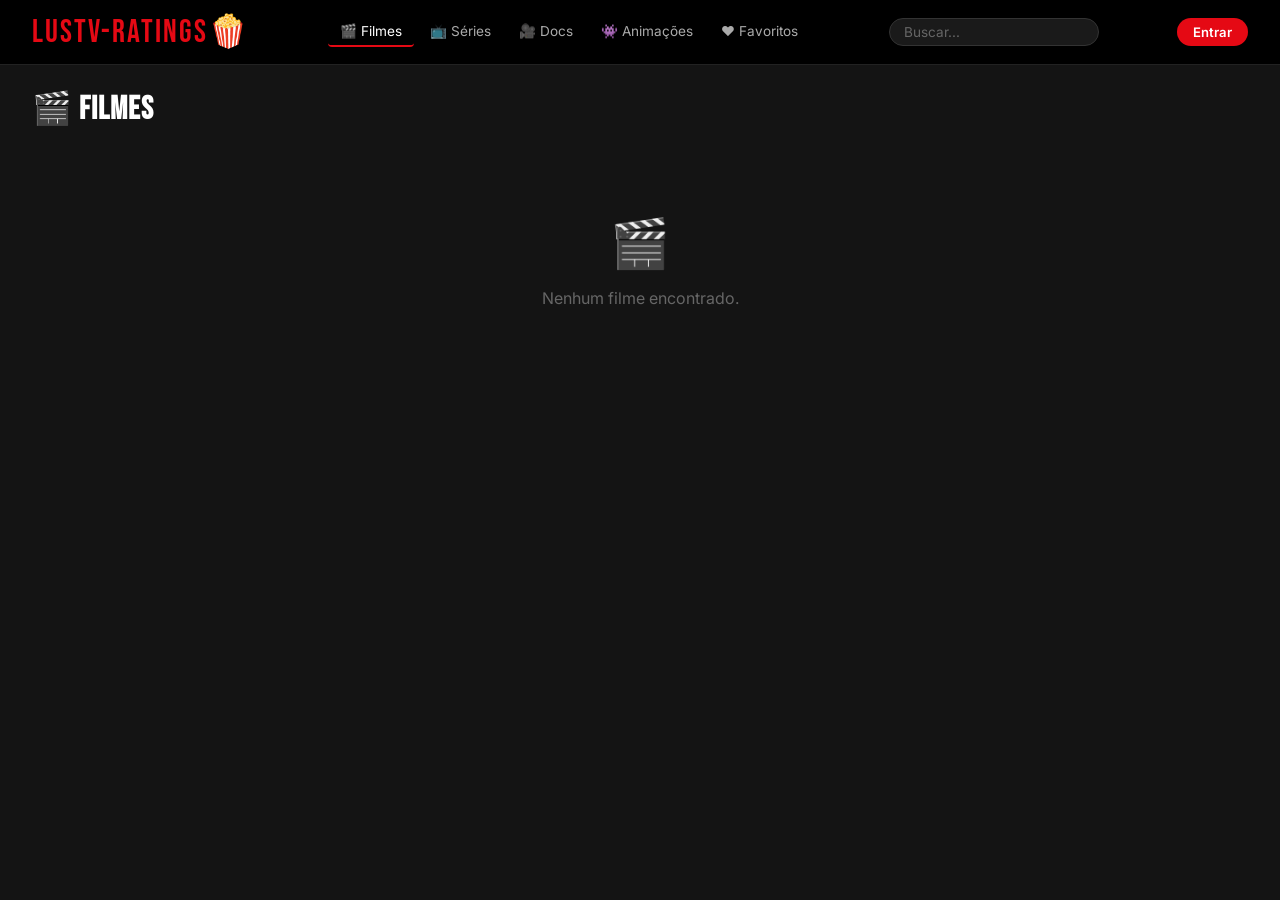
==== commit 40209d05: "Update index.html" ====
--- a/index.html
+++ b/index.html
@@ -2,13 +2,13 @@
 <html lang="pt-BR">
 <head>
   <meta charset="UTF-8">
-  <title>LusTV</title>
+  <title>LusTV-Ratings</title>
   <link rel="stylesheet" href="style.css">
 </head>
 <body>
 
 <header>
-  <div class="logo">LusTV</div>
+  <div class="logo">LusTV-Ratings🍿</div>
 
   <nav>
     <button class="active" data-aba="filmes">🎬 Filmes</button>
